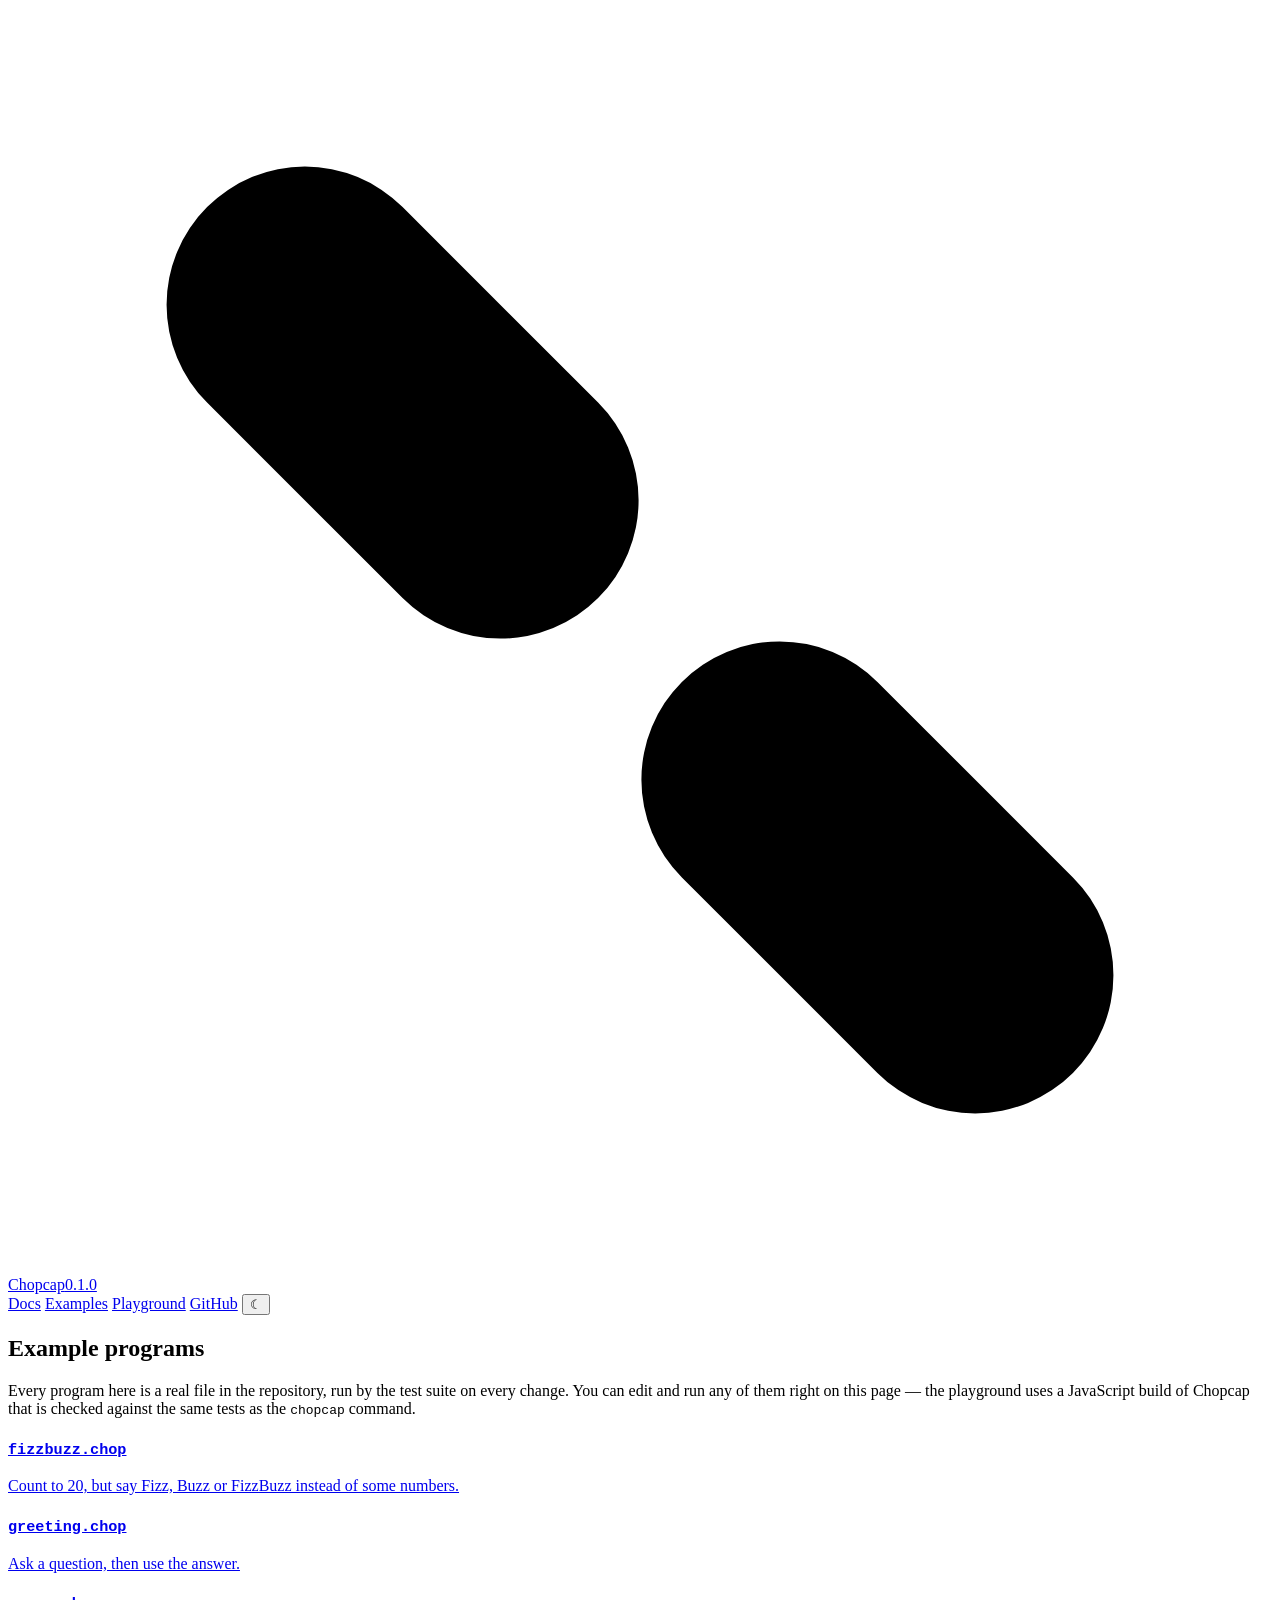
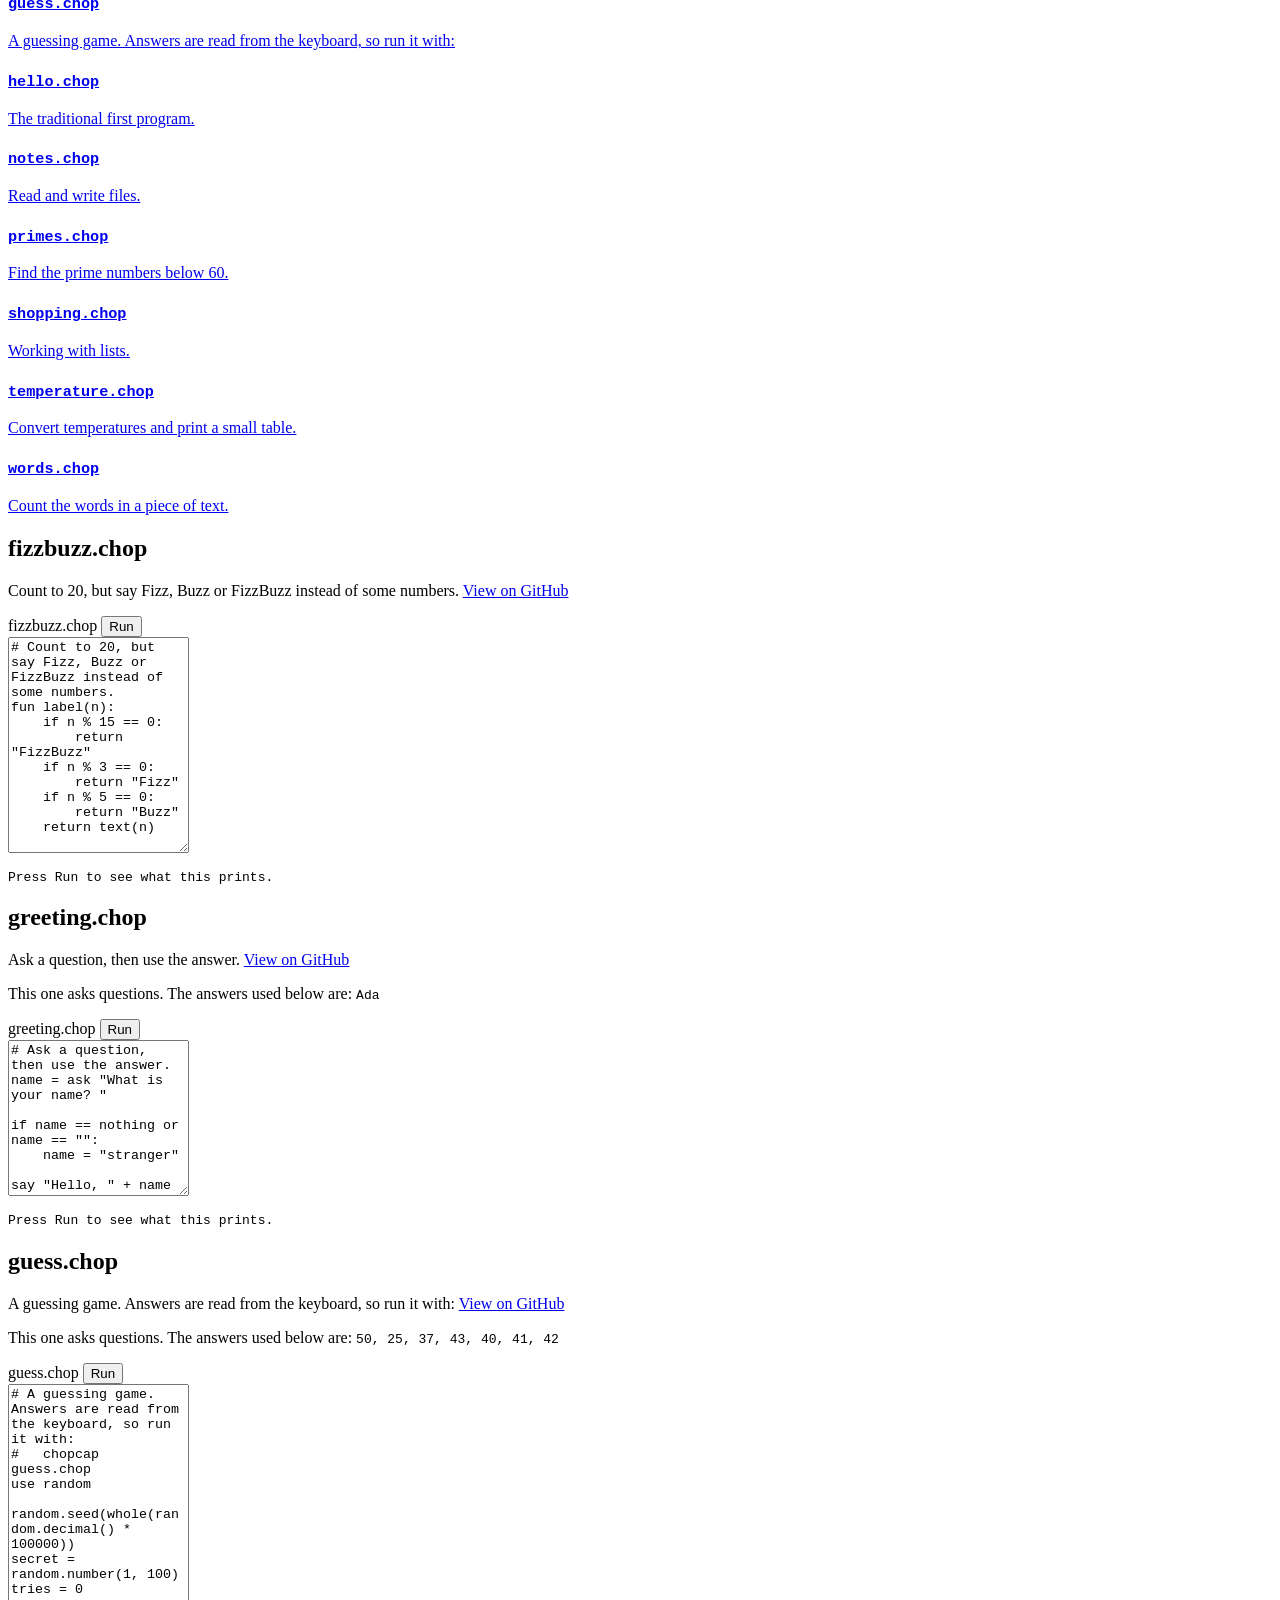
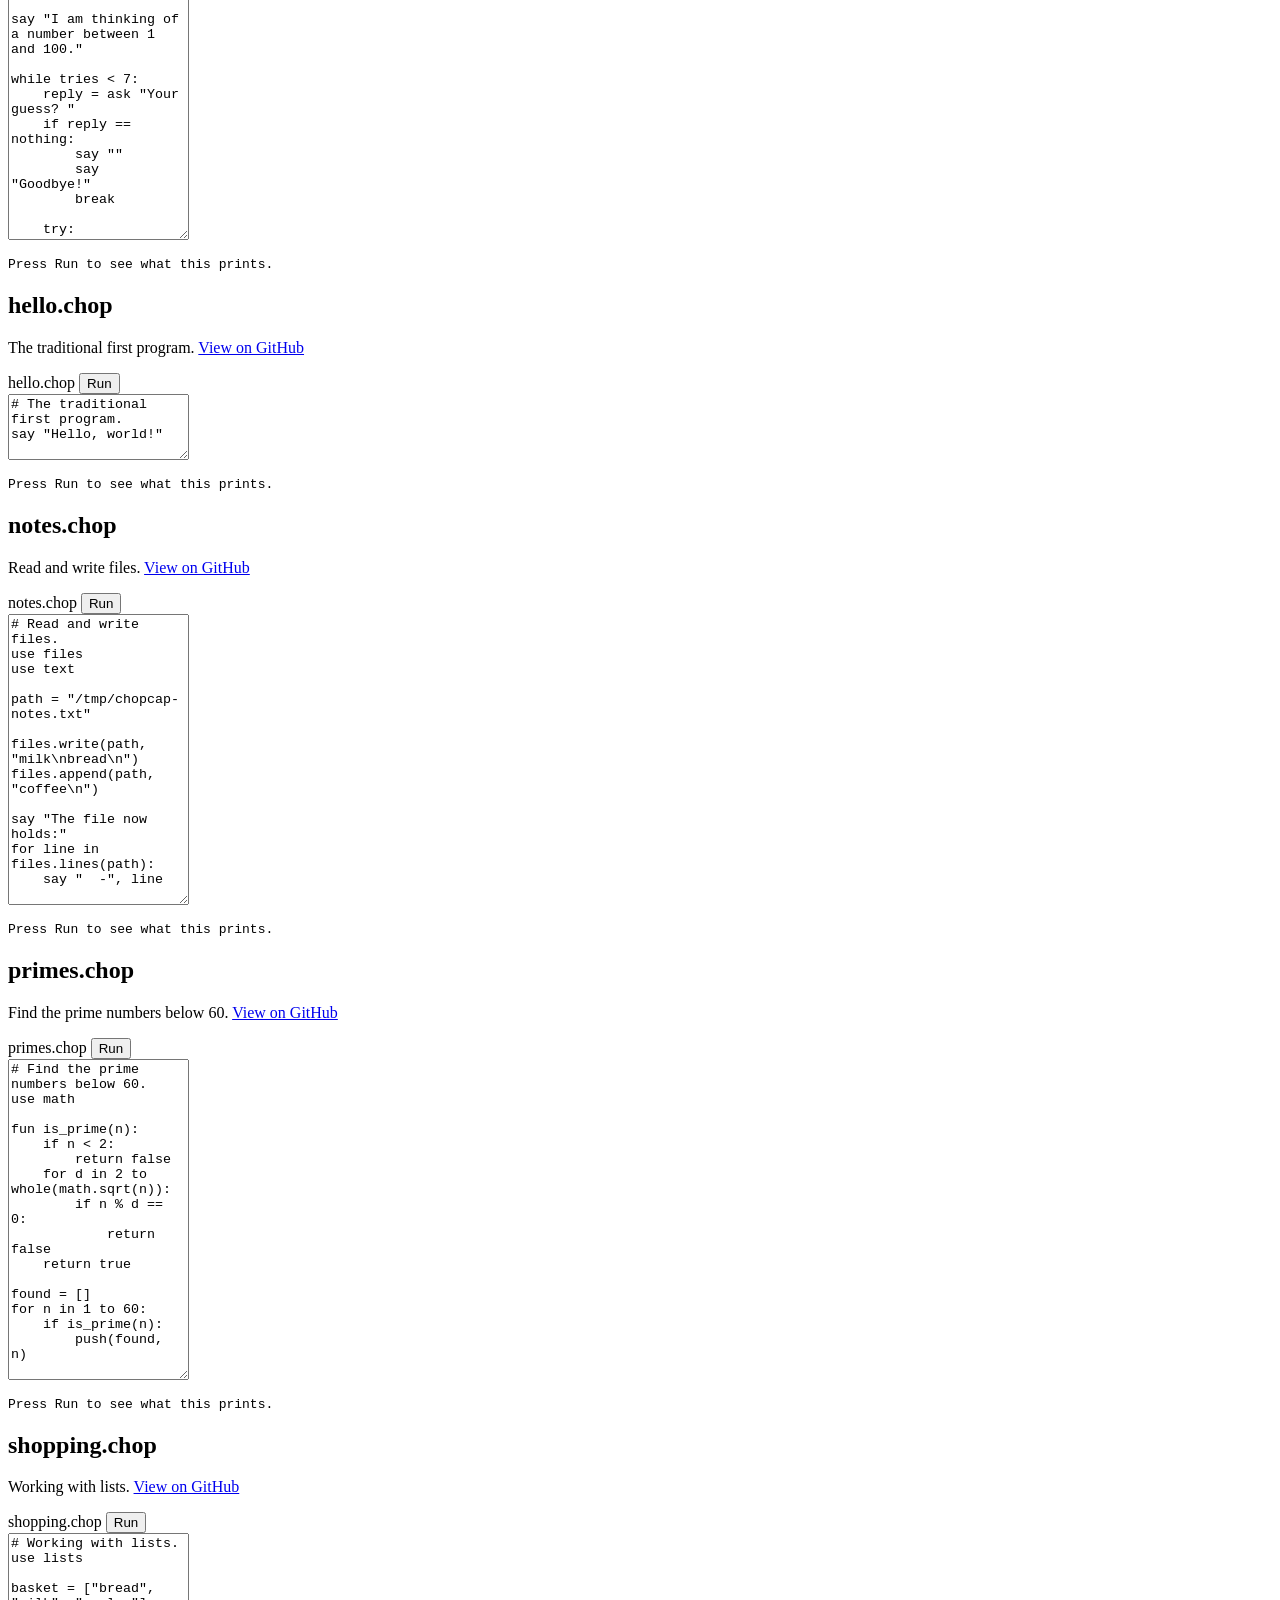
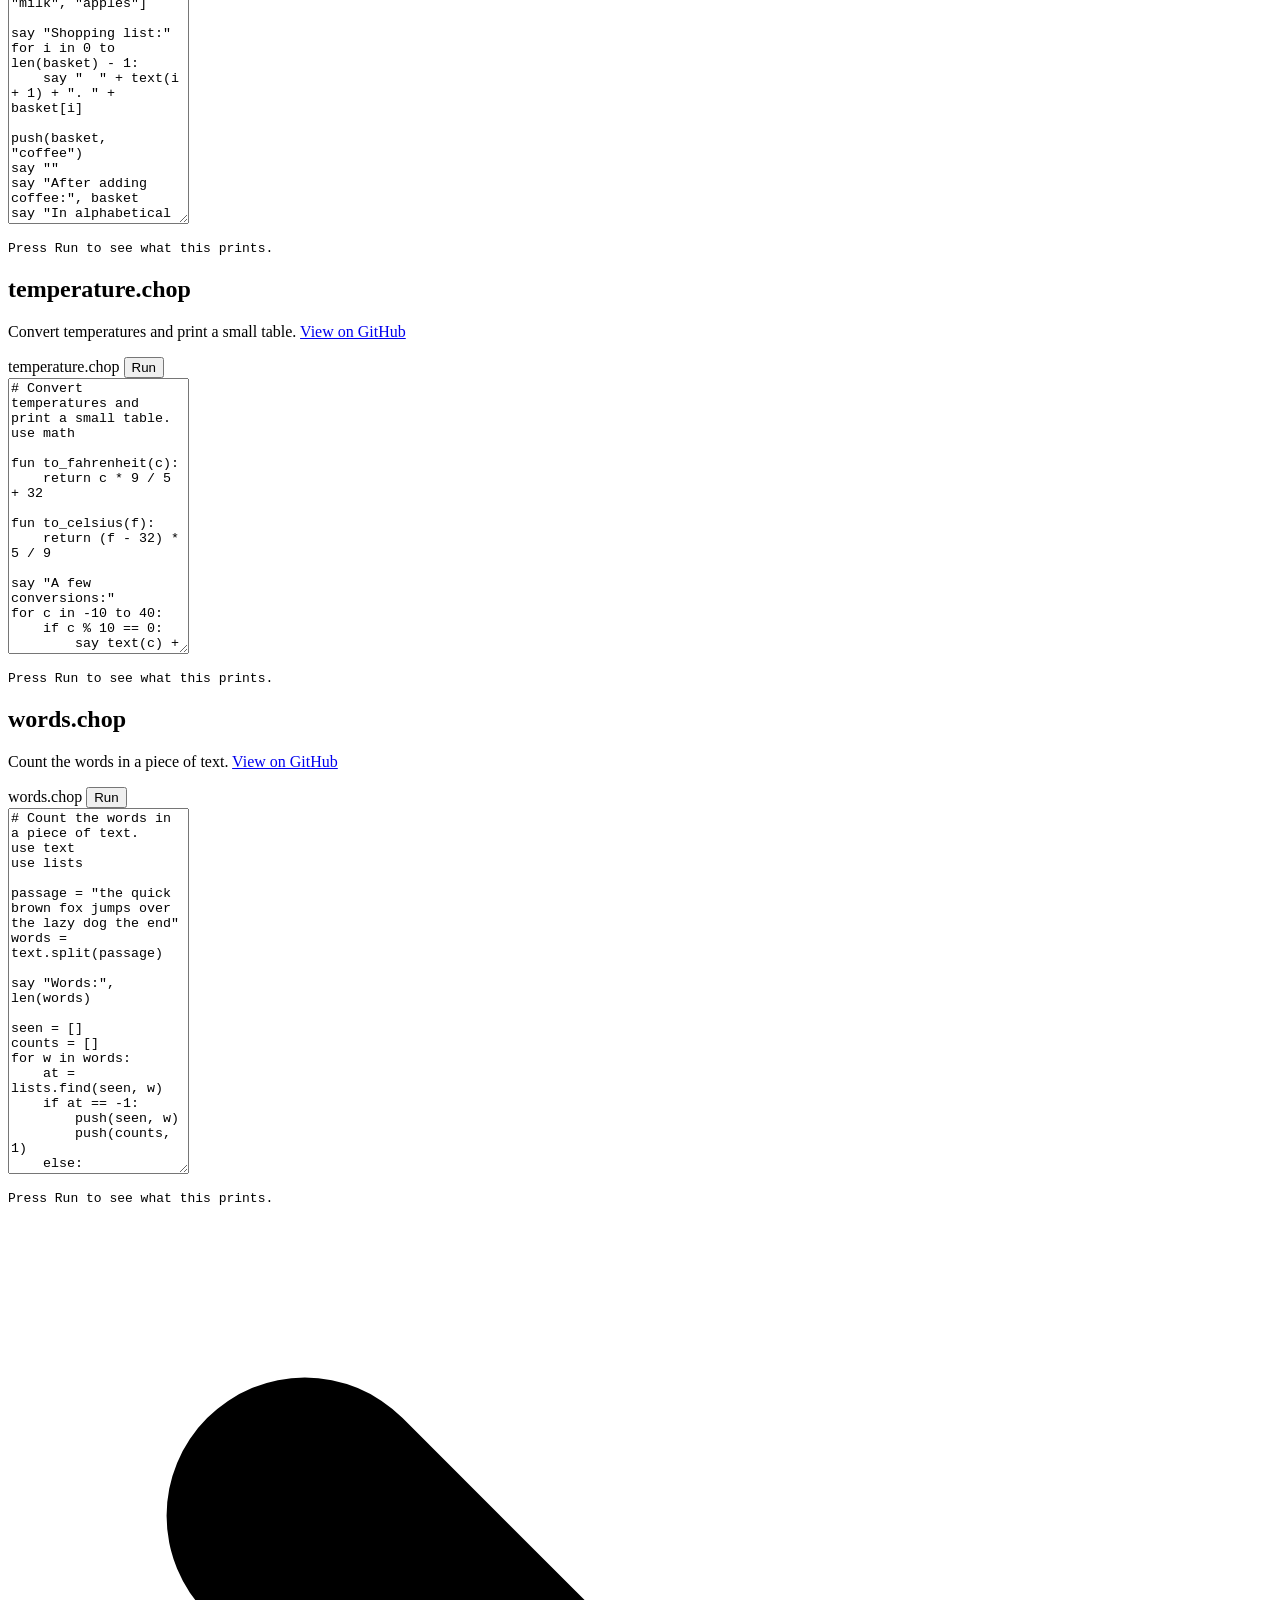
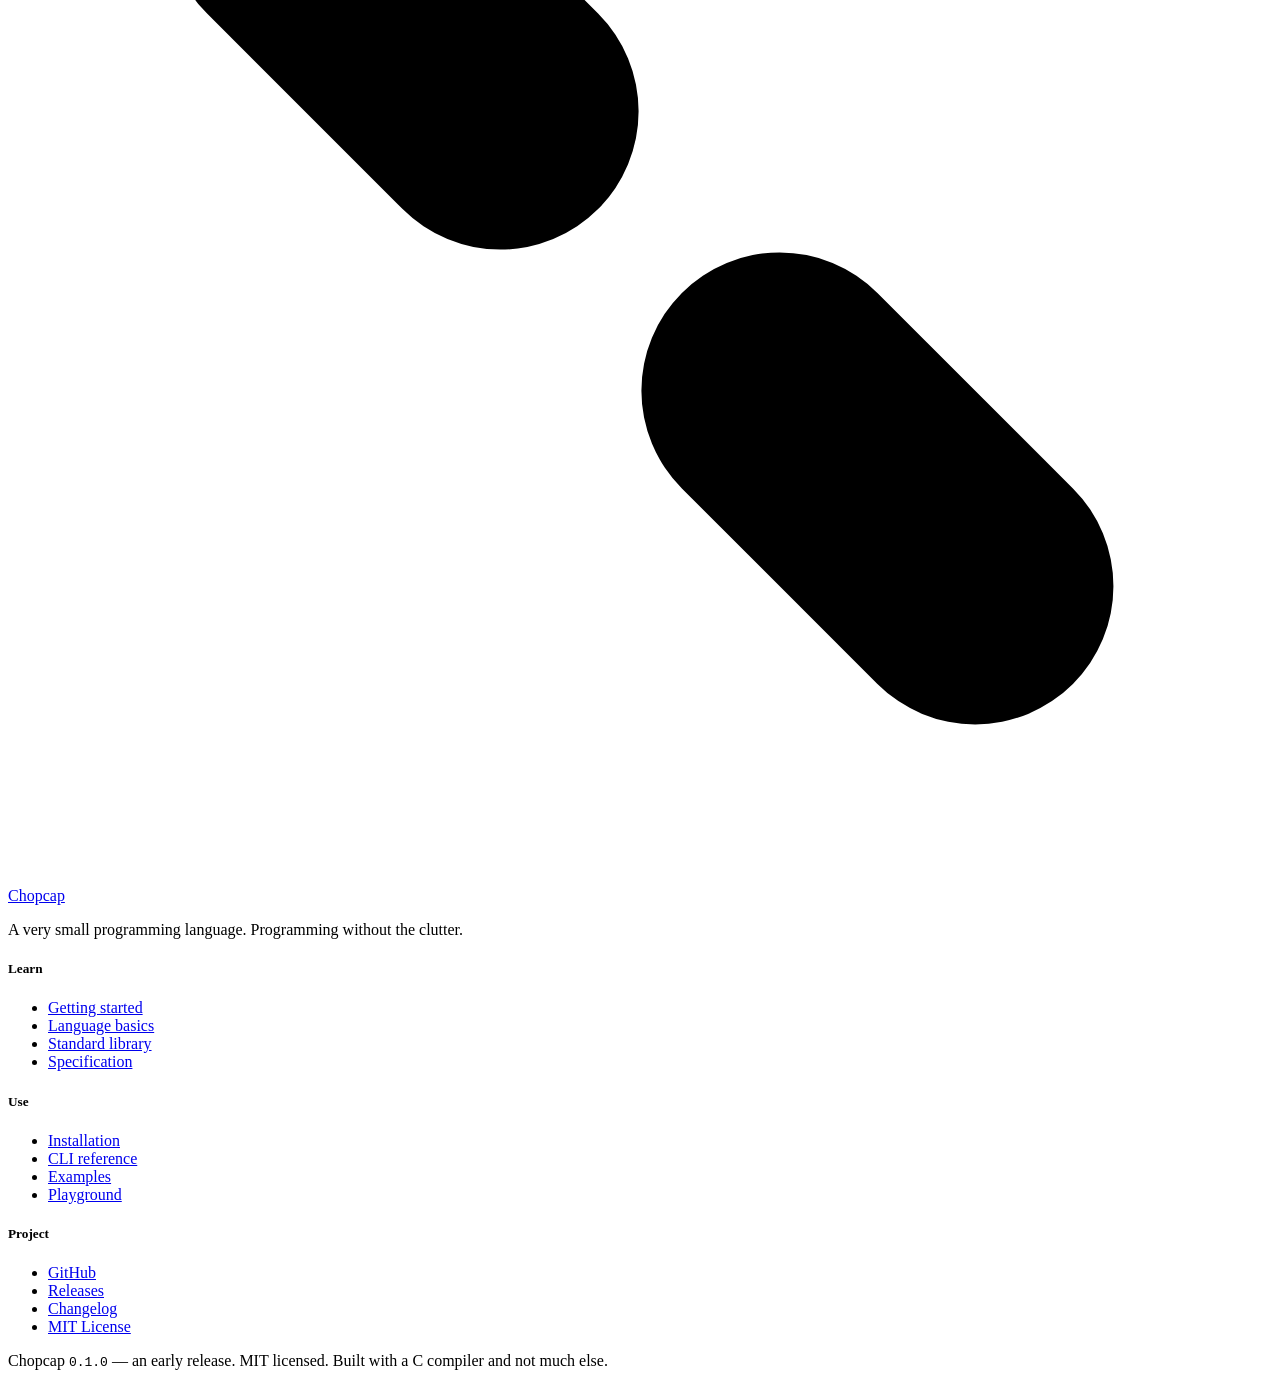
==== website/examples.html @ 674e48d8 "Chopcap 0.1.0 — a very small programming language The first release. Chopcap is a beginner-facing la" ====
<!doctype html>
<html lang="en">
<head>
<meta charset="utf-8">
<meta name="viewport" content="width=device-width, initial-scale=1">
<title>Examples — Chopcap</title>
<meta name="description" content="Nine complete Chopcap programs you can read, edit and run in the browser.">
<meta name="color-scheme" content="light dark">
<meta property="og:title" content="Examples — Chopcap">
<meta property="og:description" content="Nine complete Chopcap programs you can read, edit and run in the browser.">
<meta property="og:type" content="website">
<link rel="icon" href="/assets/favicon.svg" type="image/svg+xml">
<link rel="stylesheet" href="/assets/style.css">
</head>
<body>
<header class="site-header">
  <div class="wrap">
    <a class="brand" href="/"><svg viewBox="0 0 64 64" aria-hidden="true"><g transform="rotate(-45 32 32)"><rect x="25" y="1" width="14" height="28" rx="7" fill="var(--logo-accent)"/><rect x="25" y="35" width="14" height="28" rx="7" fill="var(--logo-ink)"/></g></svg><span>Chopcap</span><span class="version">0.1.0</span></a>
    <nav class="site-nav">
        <a href="/docs.html">Docs</a>
        <a href="/examples.html" aria-current="page" data-optional>Examples</a>
        <a href="/playground.html">Playground</a>
        <a href="https://github.com/ilikemacos/chopcap" rel="noopener" data-optional>GitHub</a>
        <button class="theme-toggle" type="button">☾</button>
      </nav>
  </div>
</header>

<main>
  <section style="border-top:none">
    <div class="wrap">
      <h2>Example programs</h2>
      <p class="lede">Every program here is a real file in the repository, run by the test
      suite on every change. You can edit and run any of them right on this page — the
      playground uses a JavaScript build of Chopcap that is checked against the same tests
      as the <code>chopcap</code> command.</p>
      <div class="cards"><a class="card" href="#ex-fizzbuzz">
        <h3><code>fizzbuzz.chop</code></h3>
        <p>Count to 20, but say Fizz, Buzz or FizzBuzz instead of some numbers.</p>
      </a>
<a class="card" href="#ex-greeting">
        <h3><code>greeting.chop</code></h3>
        <p>Ask a question, then use the answer.</p>
      </a>
<a class="card" href="#ex-guess">
        <h3><code>guess.chop</code></h3>
        <p>A guessing game.  Answers are read from the keyboard, so run it with:</p>
      </a>
<a class="card" href="#ex-hello">
        <h3><code>hello.chop</code></h3>
        <p>The traditional first program.</p>
      </a>
<a class="card" href="#ex-notes">
        <h3><code>notes.chop</code></h3>
        <p>Read and write files.</p>
      </a>
<a class="card" href="#ex-primes">
        <h3><code>primes.chop</code></h3>
        <p>Find the prime numbers below 60.</p>
      </a>
<a class="card" href="#ex-shopping">
        <h3><code>shopping.chop</code></h3>
        <p>Working with lists.</p>
      </a>
<a class="card" href="#ex-temperature">
        <h3><code>temperature.chop</code></h3>
        <p>Convert temperatures and print a small table.</p>
      </a>
<a class="card" href="#ex-words">
        <h3><code>words.chop</code></h3>
        <p>Count the words in a piece of text.</p>
      </a></div>
    </div>
  </section>
  <section id="ex-fizzbuzz">
    <div class="wrap">
      <h2>fizzbuzz.chop</h2>
      <p class="lede">Count to 20, but say Fizz, Buzz or FizzBuzz instead of some numbers.
        <a href="https://github.com/ilikemacos/chopcap/blob/main/examples/fizzbuzz.chop" rel="noopener">View on GitHub</a></p>
      
      <div class="pane" data-runner data-filename="fizzbuzz.chop" data-autorun="no">
        <div class="pane-bar">
          <span class="dots"><i></i><i></i><i></i></span>
          <span>fizzbuzz.chop</span>
          <button class="run" type="button">Run</button>
        </div>
        <textarea class="editor" spellcheck="false" rows="14"># Count to 20, but say Fizz, Buzz or FizzBuzz instead of some numbers.
fun label(n):
    if n % 15 == 0:
        return &quot;FizzBuzz&quot;
    if n % 3 == 0:
        return &quot;Fizz&quot;
    if n % 5 == 0:
        return &quot;Buzz&quot;
    return text(n)

for i in 1 to 20:
    say label(i)</textarea>
        <pre class="console"><span class="muted">Press Run to see what this prints.</span></pre>
      </div>
    </div>
  </section>
<section id="ex-greeting">
    <div class="wrap">
      <h2>greeting.chop</h2>
      <p class="lede">Ask a question, then use the answer.
        <a href="https://github.com/ilikemacos/chopcap/blob/main/examples/greeting.chop" rel="noopener">View on GitHub</a></p>
      <p class="pg-label">This one asks questions. The answers used below are:
        <code>Ada</code></p>
      <textarea class="pg-inputs" id="ex-greeting-inputs" hidden>Ada</textarea>
      <div class="pane" data-runner data-filename="greeting.chop" data-autorun="no" data-inputs="#ex-greeting-inputs">
        <div class="pane-bar">
          <span class="dots"><i></i><i></i><i></i></span>
          <span>greeting.chop</span>
          <button class="run" type="button">Run</button>
        </div>
        <textarea class="editor" spellcheck="false" rows="10"># Ask a question, then use the answer.
name = ask &quot;What is your name? &quot;

if name == nothing or name == &quot;&quot;:
    name = &quot;stranger&quot;

say &quot;Hello, &quot; + name + &quot;!&quot;
say &quot;Your name has&quot;, len(name), &quot;letters.&quot;</textarea>
        <pre class="console"><span class="muted">Press Run to see what this prints.</span></pre>
      </div>
    </div>
  </section>
<section id="ex-guess">
    <div class="wrap">
      <h2>guess.chop</h2>
      <p class="lede">A guessing game.  Answers are read from the keyboard, so run it with:
        <a href="https://github.com/ilikemacos/chopcap/blob/main/examples/guess.chop" rel="noopener">View on GitHub</a></p>
      <p class="pg-label">This one asks questions. The answers used below are:
        <code>50, 25, 37, 43, 40, 41, 42</code></p>
      <textarea class="pg-inputs" id="ex-guess-inputs" hidden>50
25
37
43
40
41
42</textarea>
      <div class="pane" data-runner data-filename="guess.chop" data-autorun="no" data-inputs="#ex-guess-inputs">
        <div class="pane-bar">
          <span class="dots"><i></i><i></i><i></i></span>
          <span>guess.chop</span>
          <button class="run" type="button">Run</button>
        </div>
        <textarea class="editor" spellcheck="false" rows="30"># A guessing game.  Answers are read from the keyboard, so run it with:
#   chopcap guess.chop
use random

random.seed(whole(random.decimal() * 100000))
secret = random.number(1, 100)
tries = 0

say &quot;I am thinking of a number between 1 and 100.&quot;

while tries &lt; 7:
    reply = ask &quot;Your guess? &quot;
    if reply == nothing:
        say &quot;&quot;
        say &quot;Goodbye!&quot;
        break

    try:
        guess = whole(reply)
    catch problem:
        say &quot;That was not a number. Try again.&quot;
        skip

    tries = tries + 1
    if guess == secret:
        say &quot;Correct! It took you&quot;, tries, &quot;tries.&quot;
        break
    else if guess &lt; secret:
        say &quot;Higher.&quot;
    else:
        say &quot;Lower.&quot;

if tries == 7:
    say &quot;Out of tries. The number was&quot;, secret</textarea>
        <pre class="console"><span class="muted">Press Run to see what this prints.</span></pre>
      </div>
    </div>
  </section>
<section id="ex-hello">
    <div class="wrap">
      <h2>hello.chop</h2>
      <p class="lede">The traditional first program.
        <a href="https://github.com/ilikemacos/chopcap/blob/main/examples/hello.chop" rel="noopener">View on GitHub</a></p>
      
      <div class="pane" data-runner data-filename="hello.chop" data-autorun="no">
        <div class="pane-bar">
          <span class="dots"><i></i><i></i><i></i></span>
          <span>hello.chop</span>
          <button class="run" type="button">Run</button>
        </div>
        <textarea class="editor" spellcheck="false" rows="4"># The traditional first program.
say &quot;Hello, world!&quot;</textarea>
        <pre class="console"><span class="muted">Press Run to see what this prints.</span></pre>
      </div>
    </div>
  </section>
<section id="ex-notes">
    <div class="wrap">
      <h2>notes.chop</h2>
      <p class="lede">Read and write files.
        <a href="https://github.com/ilikemacos/chopcap/blob/main/examples/notes.chop" rel="noopener">View on GitHub</a></p>
      
      <div class="pane" data-runner data-filename="notes.chop" data-autorun="no">
        <div class="pane-bar">
          <span class="dots"><i></i><i></i><i></i></span>
          <span>notes.chop</span>
          <button class="run" type="button">Run</button>
        </div>
        <textarea class="editor" spellcheck="false" rows="19"># Read and write files.
use files
use text

path = &quot;/tmp/chopcap-notes.txt&quot;

files.write(path, &quot;milk\nbread\n&quot;)
files.append(path, &quot;coffee\n&quot;)

say &quot;The file now holds:&quot;
for line in files.lines(path):
    say &quot;  -&quot;, line

say &quot;&quot;
say &quot;Shouted back:&quot;, text.upper(files.read(path))
files.remove(path)
say &quot;File still there?&quot;, files.exists(path)</textarea>
        <pre class="console"><span class="muted">Press Run to see what this prints.</span></pre>
      </div>
    </div>
  </section>
<section id="ex-primes">
    <div class="wrap">
      <h2>primes.chop</h2>
      <p class="lede">Find the prime numbers below 60.
        <a href="https://github.com/ilikemacos/chopcap/blob/main/examples/primes.chop" rel="noopener">View on GitHub</a></p>
      
      <div class="pane" data-runner data-filename="primes.chop" data-autorun="no">
        <div class="pane-bar">
          <span class="dots"><i></i><i></i><i></i></span>
          <span>primes.chop</span>
          <button class="run" type="button">Run</button>
        </div>
        <textarea class="editor" spellcheck="false" rows="21"># Find the prime numbers below 60.
use math

fun is_prime(n):
    if n &lt; 2:
        return false
    for d in 2 to whole(math.sqrt(n)):
        if n % d == 0:
            return false
    return true

found = []
for n in 1 to 60:
    if is_prime(n):
        push(found, n)

say &quot;Primes below 60:&quot;
say found
say &quot;There are&quot;, len(found), &quot;of them.&quot;</textarea>
        <pre class="console"><span class="muted">Press Run to see what this prints.</span></pre>
      </div>
    </div>
  </section>
<section id="ex-shopping">
    <div class="wrap">
      <h2>shopping.chop</h2>
      <p class="lede">Working with lists.
        <a href="https://github.com/ilikemacos/chopcap/blob/main/examples/shopping.chop" rel="noopener">View on GitHub</a></p>
      
      <div class="pane" data-runner data-filename="shopping.chop" data-autorun="no">
        <div class="pane-bar">
          <span class="dots"><i></i><i></i><i></i></span>
          <span>shopping.chop</span>
          <button class="run" type="button">Run</button>
        </div>
        <textarea class="editor" spellcheck="false" rows="19"># Working with lists.
use lists

basket = [&quot;bread&quot;, &quot;milk&quot;, &quot;apples&quot;]

say &quot;Shopping list:&quot;
for i in 0 to len(basket) - 1:
    say &quot;  &quot; + text(i + 1) + &quot;. &quot; + basket[i]

push(basket, &quot;coffee&quot;)
say &quot;&quot;
say &quot;After adding coffee:&quot;, basket
say &quot;In alphabetical order:&quot;, lists.sort(basket)
say &quot;Do we need milk?&quot;, lists.contains(basket, &quot;milk&quot;)

removed = lists.remove(basket, 0)
say &quot;Removed&quot;, removed, &quot;-&gt;&quot;, basket</textarea>
        <pre class="console"><span class="muted">Press Run to see what this prints.</span></pre>
      </div>
    </div>
  </section>
<section id="ex-temperature">
    <div class="wrap">
      <h2>temperature.chop</h2>
      <p class="lede">Convert temperatures and print a small table.
        <a href="https://github.com/ilikemacos/chopcap/blob/main/examples/temperature.chop" rel="noopener">View on GitHub</a></p>
      
      <div class="pane" data-runner data-filename="temperature.chop" data-autorun="no">
        <div class="pane-bar">
          <span class="dots"><i></i><i></i><i></i></span>
          <span>temperature.chop</span>
          <button class="run" type="button">Run</button>
        </div>
        <textarea class="editor" spellcheck="false" rows="18"># Convert temperatures and print a small table.
use math

fun to_fahrenheit(c):
    return c * 9 / 5 + 32

fun to_celsius(f):
    return (f - 32) * 5 / 9

say &quot;A few conversions:&quot;
for c in -10 to 40:
    if c % 10 == 0:
        say text(c) + &quot;C is &quot; + text(math.round(to_fahrenheit(c), 1)) + &quot;F&quot;

say &quot;&quot;
say &quot;98.6F is&quot;, math.round(to_celsius(98.6), 1), &quot;degrees Celsius.&quot;</textarea>
        <pre class="console"><span class="muted">Press Run to see what this prints.</span></pre>
      </div>
    </div>
  </section>
<section id="ex-words">
    <div class="wrap">
      <h2>words.chop</h2>
      <p class="lede">Count the words in a piece of text.
        <a href="https://github.com/ilikemacos/chopcap/blob/main/examples/words.chop" rel="noopener">View on GitHub</a></p>
      
      <div class="pane" data-runner data-filename="words.chop" data-autorun="no">
        <div class="pane-bar">
          <span class="dots"><i></i><i></i><i></i></span>
          <span>words.chop</span>
          <button class="run" type="button">Run</button>
        </div>
        <textarea class="editor" spellcheck="false" rows="24"># Count the words in a piece of text.
use text
use lists

passage = &quot;the quick brown fox jumps over the lazy dog the end&quot;
words = text.split(passage)

say &quot;Words:&quot;, len(words)

seen = []
counts = []
for w in words:
    at = lists.find(seen, w)
    if at == -1:
        push(seen, w)
        push(counts, 1)
    else:
        counts[at] = counts[at] + 1

for i in 0 to len(seen) - 1:
    if counts[i] &gt; 1:
        say seen[i], &quot;appears&quot;, counts[i], &quot;times&quot;</textarea>
        <pre class="console"><span class="muted">Press Run to see what this prints.</span></pre>
      </div>
    </div>
  </section>
</main>

<footer class="site-footer">
  <div class="wrap">
    <div class="footer-grid">
      <div class="footer-about">
        <a class="brand" href="/"><svg viewBox="0 0 64 64" aria-hidden="true"><g transform="rotate(-45 32 32)"><rect x="25" y="1" width="14" height="28" rx="7" fill="var(--logo-accent)"/><rect x="25" y="35" width="14" height="28" rx="7" fill="var(--logo-ink)"/></g></svg><span>Chopcap</span></a>
        <p>A very small programming language. Programming without the clutter.</p>
      </div>
      <div>
        <h5>Learn</h5>
        <ul>
          <li><a href="/docs.html#getting-started">Getting started</a></li>
          <li><a href="/docs.html#language-basics">Language basics</a></li>
          <li><a href="/docs.html#standard-library">Standard library</a></li>
          <li><a href="/docs.html#specification">Specification</a></li>
        </ul>
      </div>
      <div>
        <h5>Use</h5>
        <ul>
          <li><a href="/docs.html#installation">Installation</a></li>
          <li><a href="/docs.html#cli">CLI reference</a></li>
          <li><a href="/examples.html">Examples</a></li>
          <li><a href="/playground.html">Playground</a></li>
        </ul>
      </div>
      <div>
        <h5>Project</h5>
        <ul>
          <li><a href="https://github.com/ilikemacos/chopcap" rel="noopener">GitHub</a></li>
          <li><a href="https://github.com/ilikemacos/chopcap/releases" rel="noopener">Releases</a></li>
          <li><a href="https://github.com/ilikemacos/chopcap/blob/main/CHANGELOG.md" rel="noopener">Changelog</a></li>
          <li><a href="https://github.com/ilikemacos/chopcap/blob/main/LICENSE" rel="noopener">MIT License</a></li>
        </ul>
      </div>
    </div>
    <div class="footer-bottom">
      <span>Chopcap <code>0.1.0</code> — an early release. MIT licensed.</span>
      <span>Built with a C compiler and not much else.</span>
    </div>
  </div>
</footer>

<script src="/assets/chopcap.js"></script>
<script src="/assets/site.js"></script>
</body>
</html>
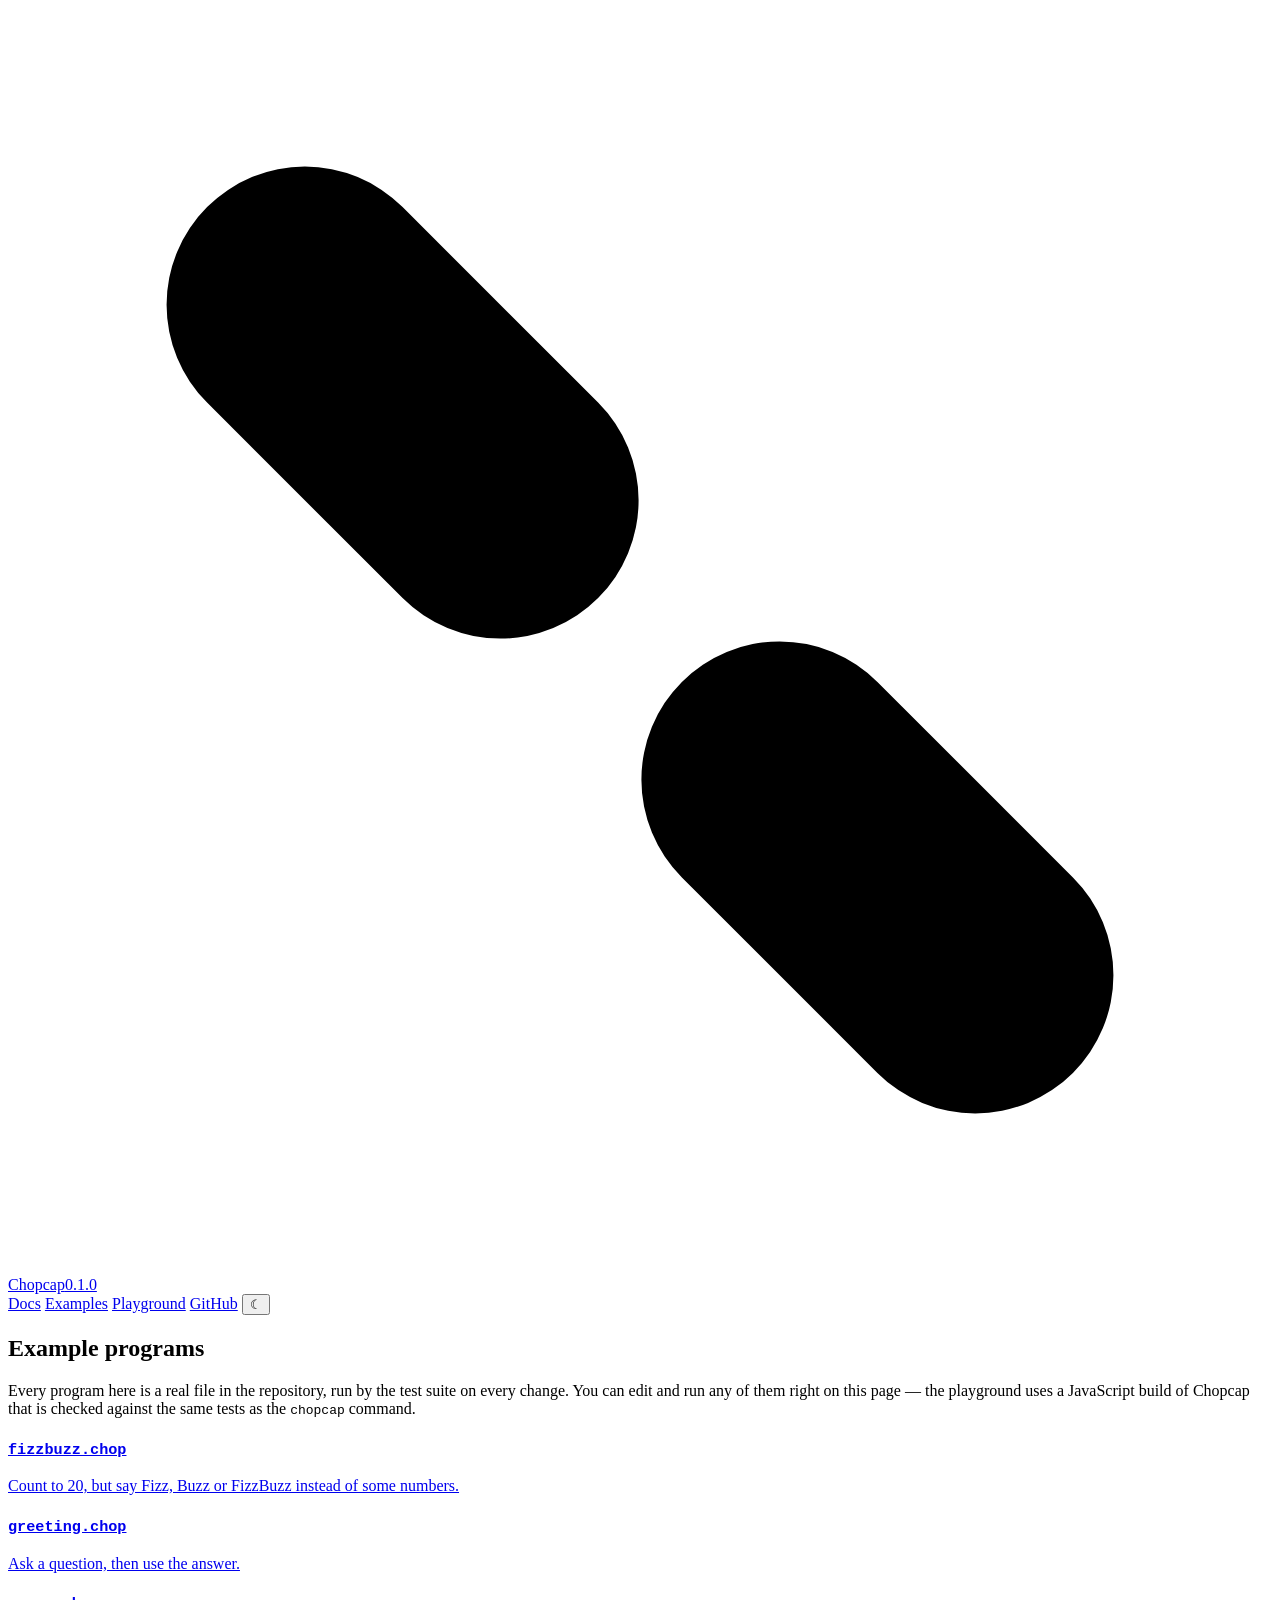
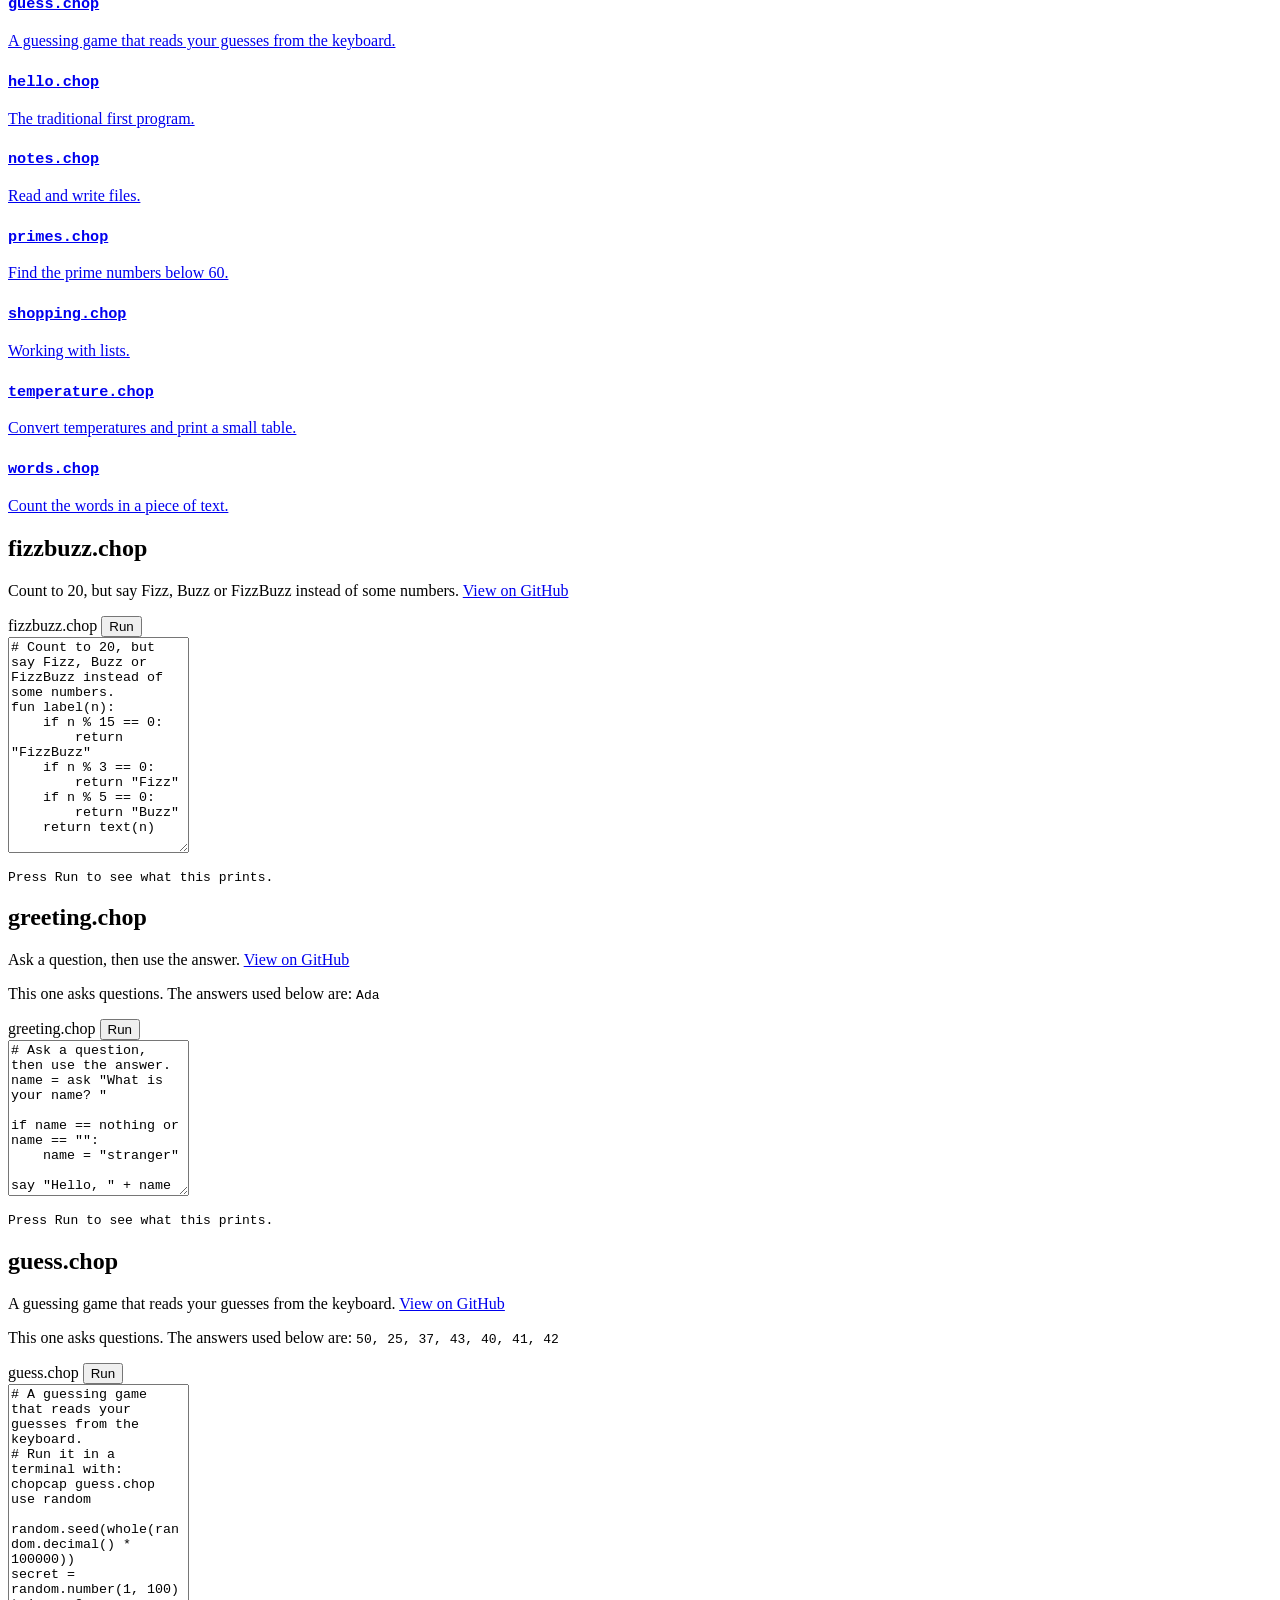
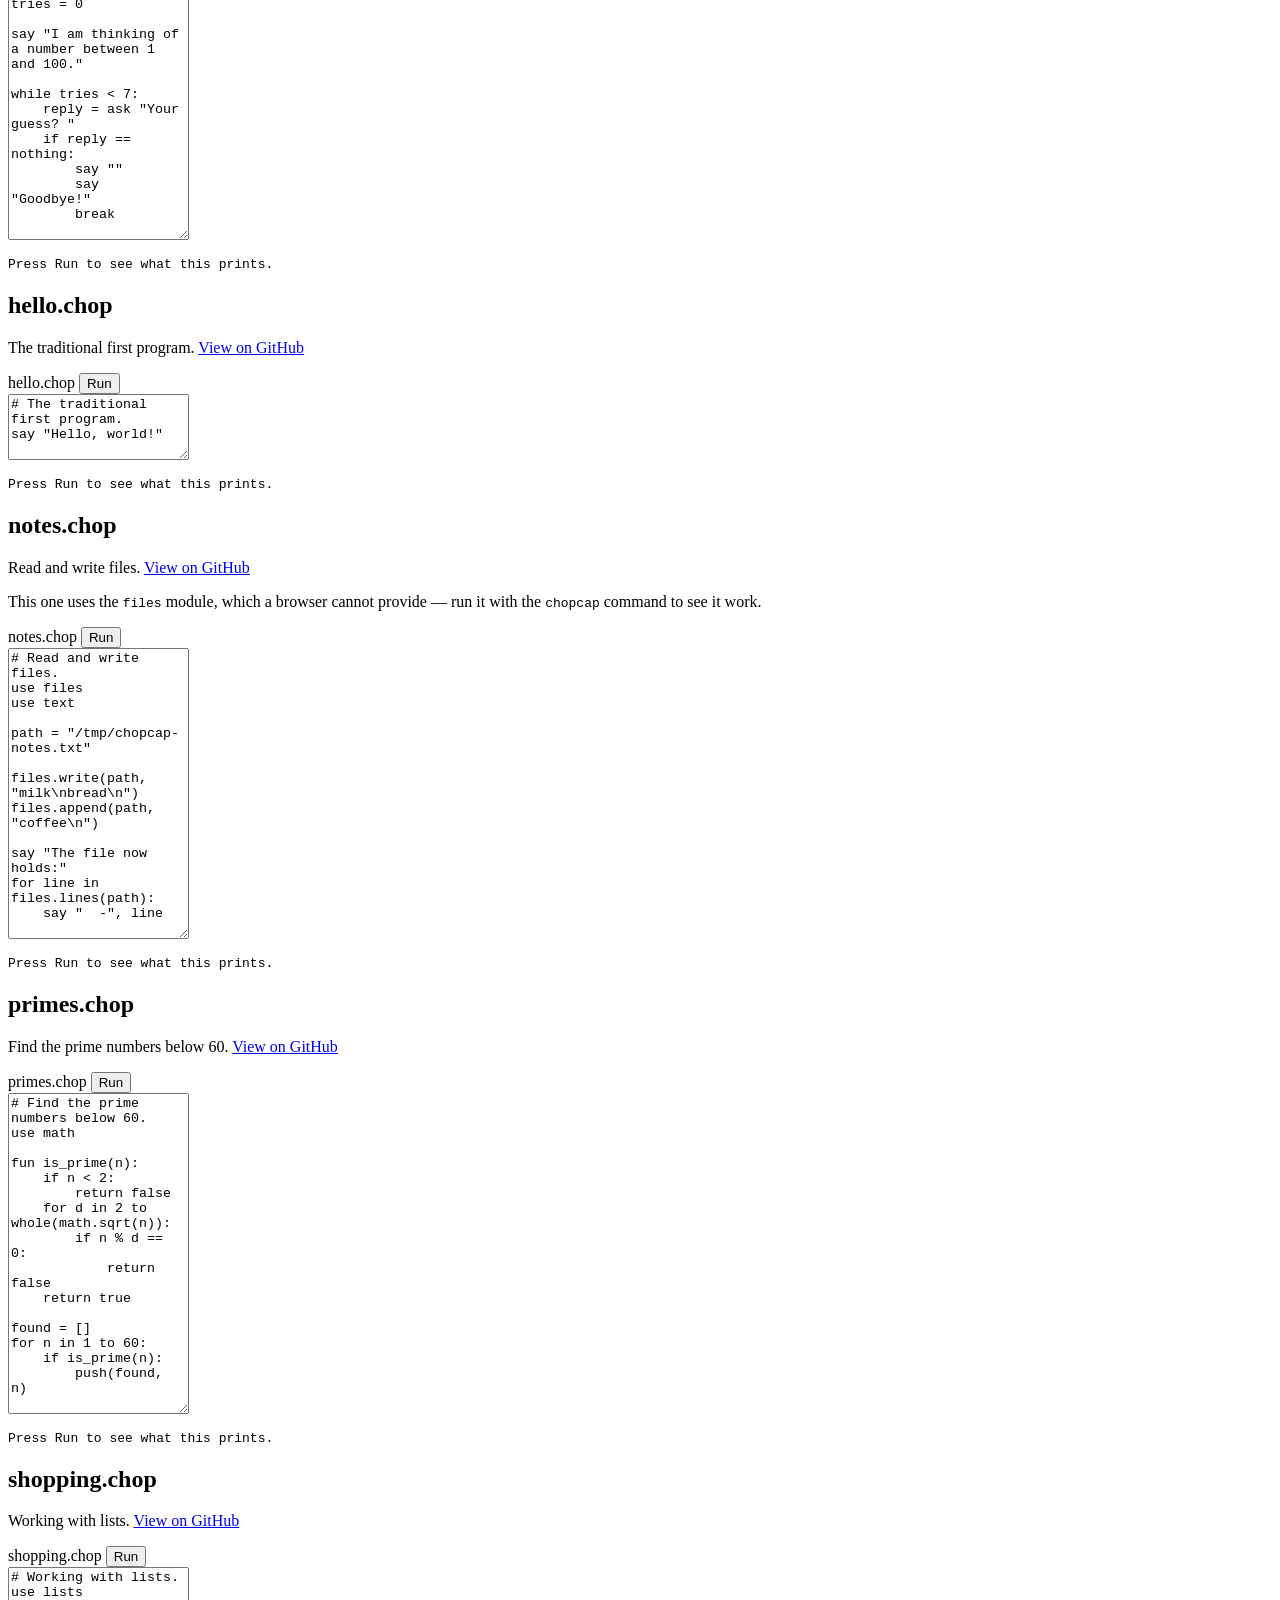
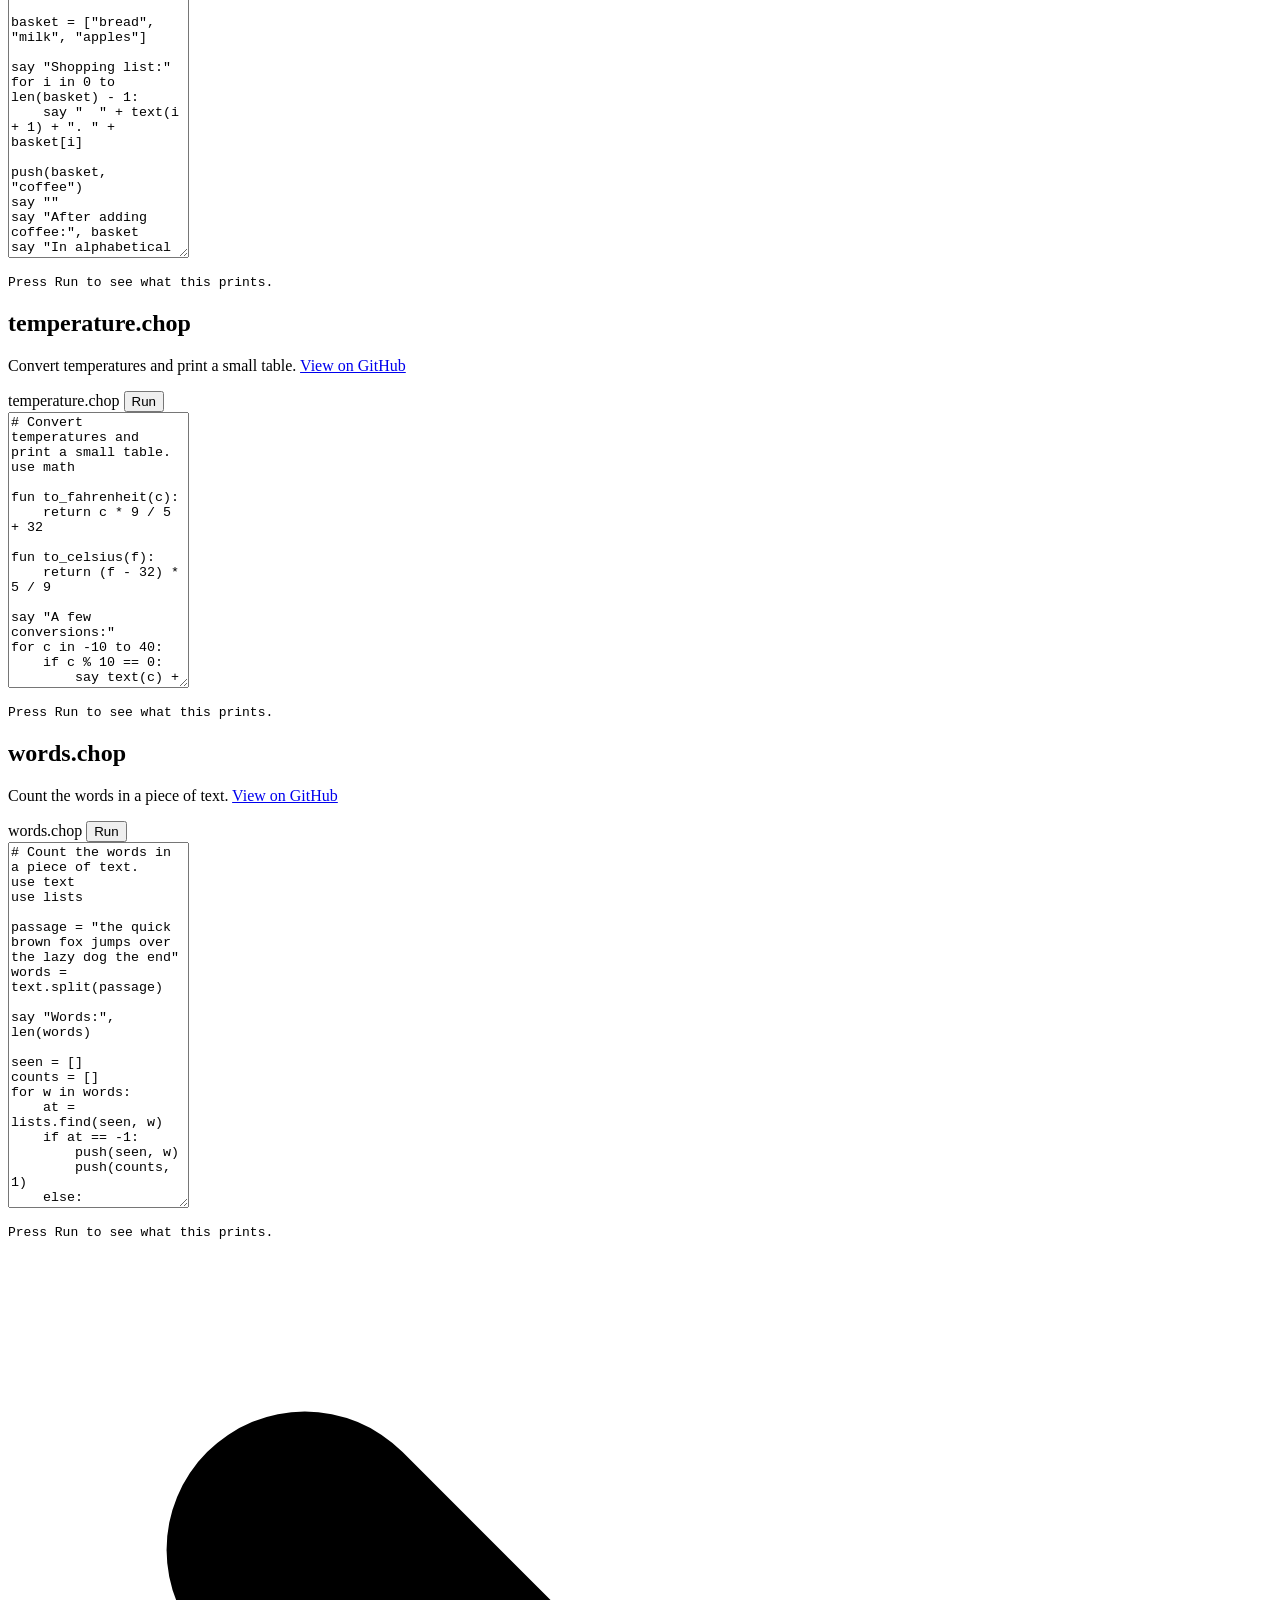
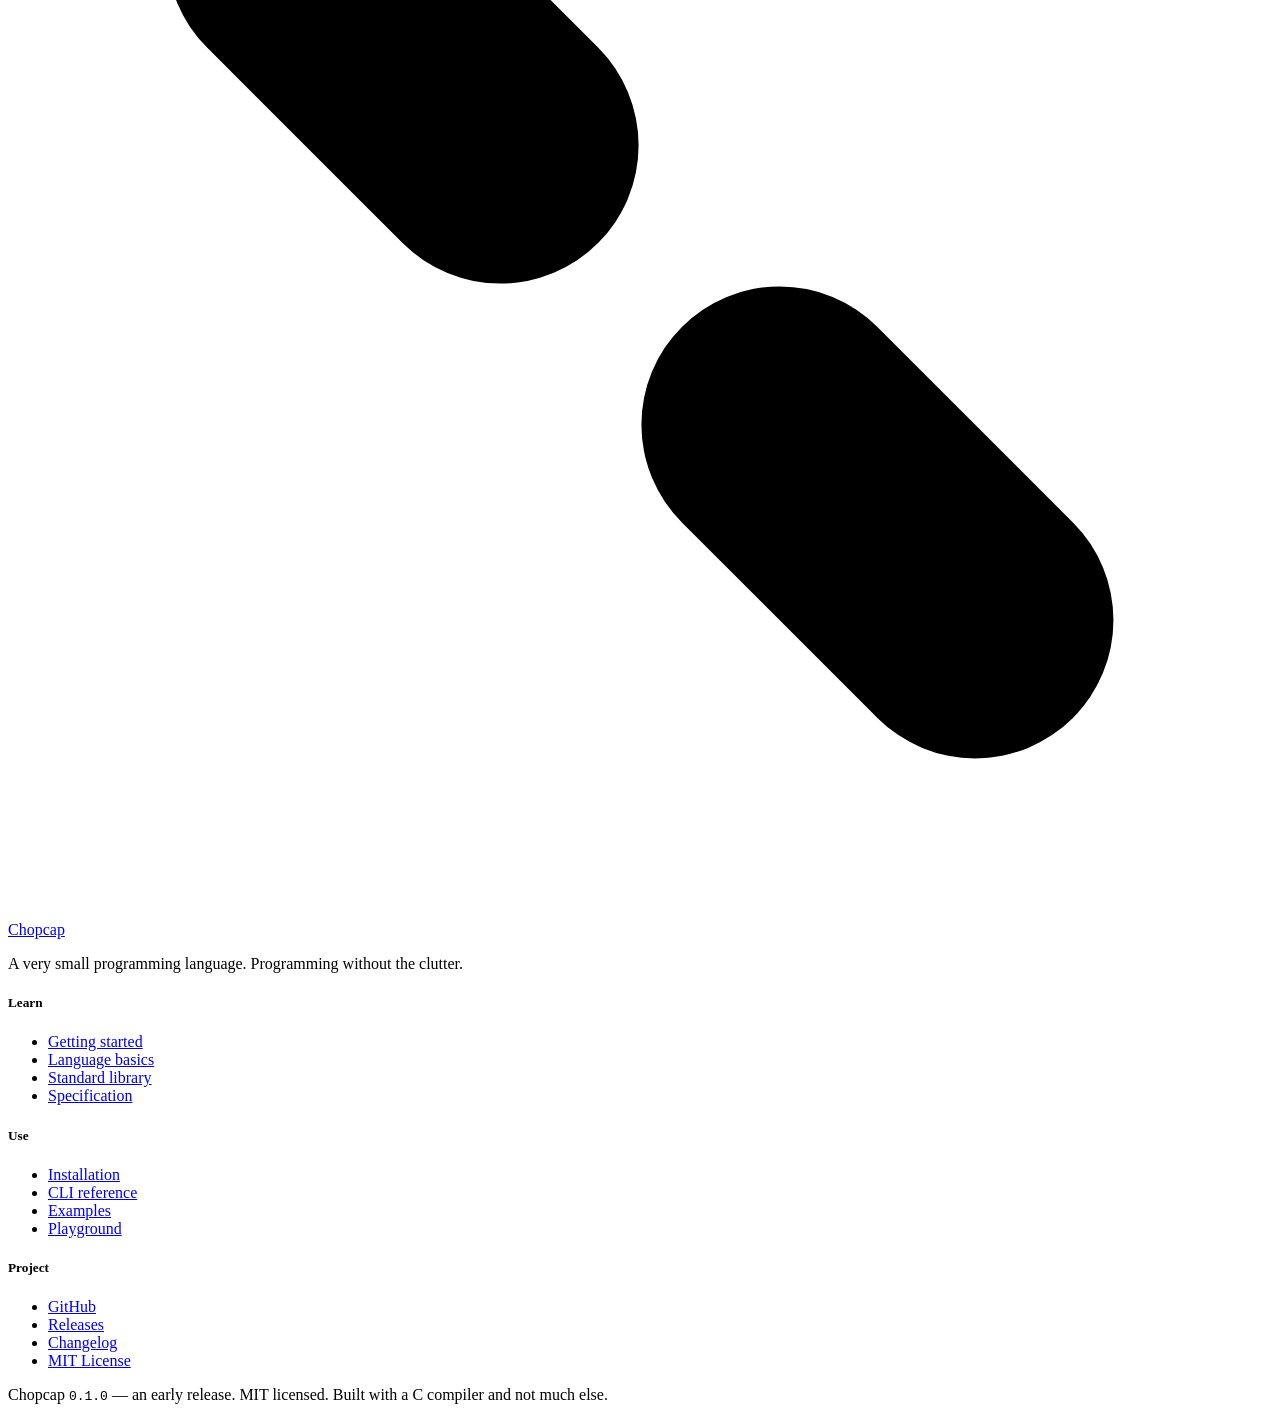
==== commit d3b73f96: "Tidy two example-page details The guessing game's opening comment doubled as its one-line descriptio" ====
--- a/website/examples.html
+++ b/website/examples.html
@@ -44,7 +44,7 @@
       </a>
 <a class="card" href="#ex-guess">
         <h3><code>guess.chop</code></h3>
-        <p>A guessing game.  Answers are read from the keyboard, so run it with:</p>
+        <p>A guessing game that reads your guesses from the keyboard.</p>
       </a>
 <a class="card" href="#ex-hello">
         <h3><code>hello.chop</code></h3>
@@ -77,6 +77,7 @@
       <h2>fizzbuzz.chop</h2>
       <p class="lede">Count to 20, but say Fizz, Buzz or FizzBuzz instead of some numbers.
         <a href="https://github.com/ilikemacos/chopcap/blob/main/examples/fizzbuzz.chop" rel="noopener">View on GitHub</a></p>
+      
       
       <div class="pane" data-runner data-filename="fizzbuzz.chop" data-autorun="no">
         <div class="pane-bar">
@@ -105,6 +106,7 @@
       <h2>greeting.chop</h2>
       <p class="lede">Ask a question, then use the answer.
         <a href="https://github.com/ilikemacos/chopcap/blob/main/examples/greeting.chop" rel="noopener">View on GitHub</a></p>
+      
       <p class="pg-label">This one asks questions. The answers used below are:
         <code>Ada</code></p>
       <textarea class="pg-inputs" id="ex-greeting-inputs" hidden>Ada</textarea>
@@ -129,8 +131,9 @@
 <section id="ex-guess">
     <div class="wrap">
       <h2>guess.chop</h2>
-      <p class="lede">A guessing game.  Answers are read from the keyboard, so run it with:
+      <p class="lede">A guessing game that reads your guesses from the keyboard.
         <a href="https://github.com/ilikemacos/chopcap/blob/main/examples/guess.chop" rel="noopener">View on GitHub</a></p>
+      
       <p class="pg-label">This one asks questions. The answers used below are:
         <code>50, 25, 37, 43, 40, 41, 42</code></p>
       <textarea class="pg-inputs" id="ex-guess-inputs" hidden>50
@@ -146,8 +149,8 @@
           <span>guess.chop</span>
           <button class="run" type="button">Run</button>
         </div>
-        <textarea class="editor" spellcheck="false" rows="30"># A guessing game.  Answers are read from the keyboard, so run it with:
-#   chopcap guess.chop
+        <textarea class="editor" spellcheck="false" rows="30"># A guessing game that reads your guesses from the keyboard.
+# Run it in a terminal with: chopcap guess.chop
 use random
 
 random.seed(whole(random.decimal() * 100000))
@@ -190,6 +193,7 @@
       <p class="lede">The traditional first program.
         <a href="https://github.com/ilikemacos/chopcap/blob/main/examples/hello.chop" rel="noopener">View on GitHub</a></p>
       
+      
       <div class="pane" data-runner data-filename="hello.chop" data-autorun="no">
         <div class="pane-bar">
           <span class="dots"><i></i><i></i><i></i></span>
@@ -207,6 +211,7 @@
       <h2>notes.chop</h2>
       <p class="lede">Read and write files.
         <a href="https://github.com/ilikemacos/chopcap/blob/main/examples/notes.chop" rel="noopener">View on GitHub</a></p>
+      <p class="pg-label">This one uses the <code>files</code> module, which a browser cannot provide — run it with the <code>chopcap</code> command to see it work.</p>
       
       <div class="pane" data-runner data-filename="notes.chop" data-autorun="no">
         <div class="pane-bar">
@@ -240,6 +245,7 @@
       <h2>primes.chop</h2>
       <p class="lede">Find the prime numbers below 60.
         <a href="https://github.com/ilikemacos/chopcap/blob/main/examples/primes.chop" rel="noopener">View on GitHub</a></p>
+      
       
       <div class="pane" data-runner data-filename="primes.chop" data-autorun="no">
         <div class="pane-bar">
@@ -276,6 +282,7 @@
       <p class="lede">Working with lists.
         <a href="https://github.com/ilikemacos/chopcap/blob/main/examples/shopping.chop" rel="noopener">View on GitHub</a></p>
       
+      
       <div class="pane" data-runner data-filename="shopping.chop" data-autorun="no">
         <div class="pane-bar">
           <span class="dots"><i></i><i></i><i></i></span>
@@ -309,6 +316,7 @@
       <p class="lede">Convert temperatures and print a small table.
         <a href="https://github.com/ilikemacos/chopcap/blob/main/examples/temperature.chop" rel="noopener">View on GitHub</a></p>
       
+      
       <div class="pane" data-runner data-filename="temperature.chop" data-autorun="no">
         <div class="pane-bar">
           <span class="dots"><i></i><i></i><i></i></span>
@@ -340,6 +348,7 @@
       <h2>words.chop</h2>
       <p class="lede">Count the words in a piece of text.
         <a href="https://github.com/ilikemacos/chopcap/blob/main/examples/words.chop" rel="noopener">View on GitHub</a></p>
+      
       
       <div class="pane" data-runner data-filename="words.chop" data-autorun="no">
         <div class="pane-bar">
